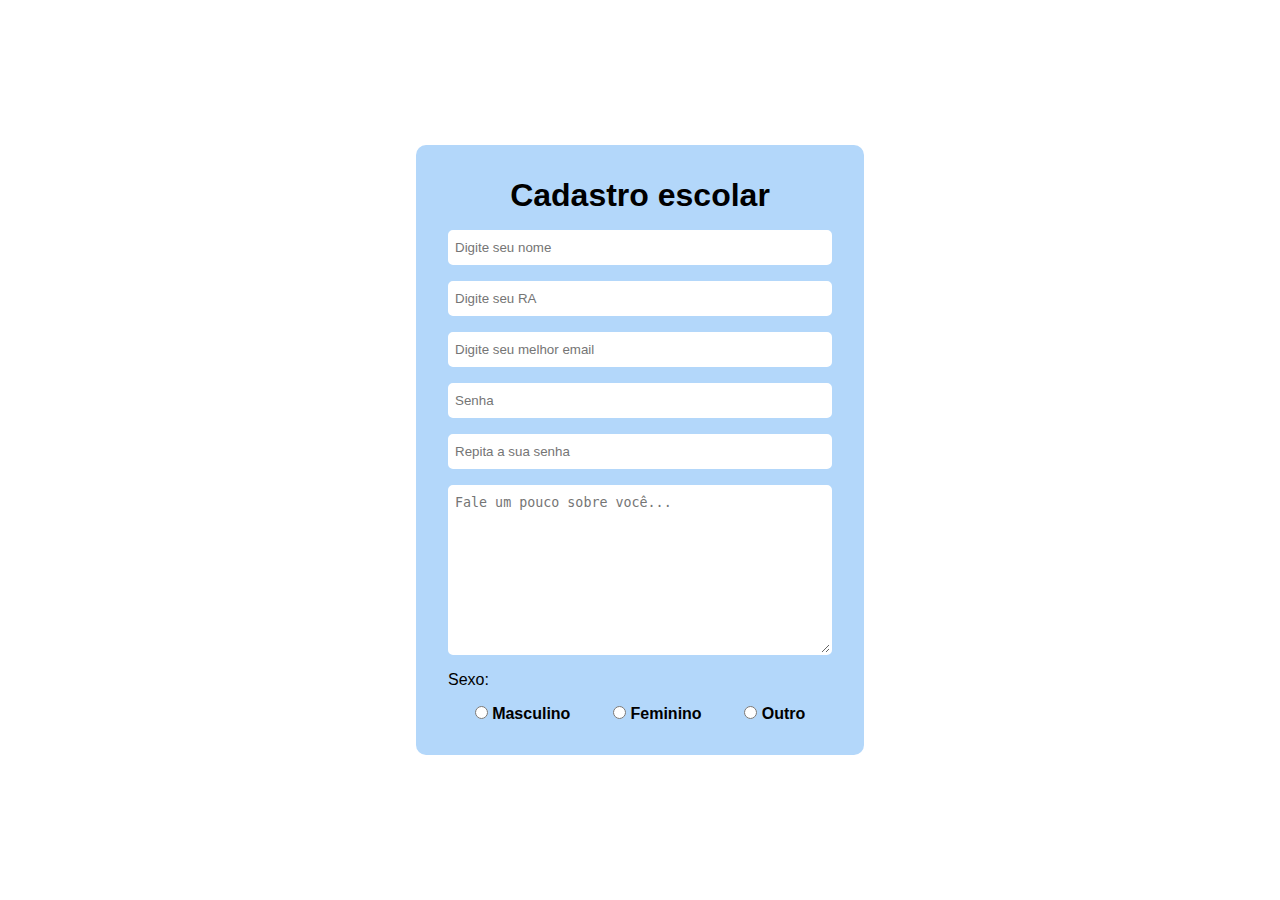
==== index.html @ 00570da3 "r" ====
<!DOCTYPE html>
<html lang="en">

<head>
    <meta charset="UTF-8">
    <meta http-equiv="X-UA-Compatible" content="IE=edge">
    <meta name="viewport" content="width=device-width, initial-scale=1.0">
    <link rel="stylesheet" href="form.css">
    <title>Cadastro escolar</title>
</head>

<body>
    <div class="content">
        <h1>Cadastro escolar</h1>
        <form id="form">
            <div>
                <input type="text" placeholder="Digite seu nome" class="inputs required" oninput="nameValidate()">
                <span class="span-required">Nome deve ter no mínimo 3 caracteres.</span>
            </div>
            <div>
                <input type="email" placeholder="Digite seu RA" class="inputs required"
                    oninput="emailValidate()">
                <span class="span-required">Seu RA deve conter 13 caracteres.</span>
            </div>
            <div>
                <input type="email" placeholder="Digite seu melhor email" class="inputs required"
                    oninput="emailValidate()">
                <span class="span-required">Digite um email válido.</span>
            </div>
            <div>
                <input type="password" placeholder="Senha" class="inputs required" oninput="mainPasswordValidate()">
                <span class="span-required">Digite uma senha com no mínimo 8 caracteres.</span>
            </div>
            <div>
                <input type="password" placeholder="Repita a sua senha" class="inputs required"
                    oninput="comparePassword()">
                <span class="span-required">Senhas devem ser compatíveis.</span>
            </div>
            <textarea class="inputs" name="descricao" id="descricao" cols="25" rows="10"
                placeholder="Fale um pouco sobre você..."></textarea>
            <p>Sexo:</p>
            <div class="box-select">
                <div>
                    <input type="radio" id="m" value="m" name="sexo">
                    <label for="m">Masculino</label>
                </div>
                <div>
                    <input type="radio" id="f" value="f" name="sexo">
                    <label for="f">Feminino</label>
                </div>
                <div>
                    <input type="radio" id="o" value="o" name="sexo">
                    <label for="o">Outro</label>
                </div>
            </div>
            
</body>
<script type="text/javascript" src="form.js"></script>

</html>
---- form.css ----
:root {
    --color-titulo: rgb(0, 0, 0);
    --color-erro: #ff0000;
    --color-campo: rgb(255, 255, 255);
    --color-formulario: #b3d7fa;
    --color-borda: #000000;
}

* {
    margin: 0;
    padding: 0;
}

body {
    font-family: Arial, Helvetica, sans-serif;
    background-color: var(--color-campo);
    color: var(--color-titulo);
    display: flex;
    justify-content: center;
    align-items: center;
    height: 100vh;
    background-color: white;
}

.content {
    background-color: var(--color-formulario);
    padding: 2rem;
    border-radius: 10px;
    min-width: 30%;
    overflow: auto;
}

h1 {
    margin-bottom: 1rem;
    text-align: center;
}

.content form {
    display: flex;
    flex-direction: column;
    gap: 1rem;
}

.span-required {
    font-size: 12px;
    margin: 3px 0 0 1px;
    color: var(--color-erro);
    display: none;
}

.inputs {
    padding: 8px 5px;
    outline: none;
    border-radius: 5px;
    background-color: var(--color-campo);
    border: 2px solid var(--color-campo);
    color: var(--color-titulo);
    width: 100%;
    box-sizing: border-box;
    transition: .3s;
}

.inputs:focus {
    border-color: var(--color-borda);
}

.box-select {
    display: flex;
    justify-content: space-evenly;
    font-weight: bold;
    gap: 1rem;
}

button[type="submit"] {
    padding: 1rem;
    font-size: 1rem;
    outline: none;
    border: none;
    border-radius: 5px;
    margin-top: 1rem;
    background-color: rgba(0, 0, 0, 0.185);
    color: var(--color-titulo);
    cursor: pointer;
    transition: .3s;
}

button[type="submit"]:hover {
    background-color: #a6acb3;
}

@media screen and (max-width: 576px) {
    .box-select {
        flex-direction: column;
        gap: 5px;
    }
}
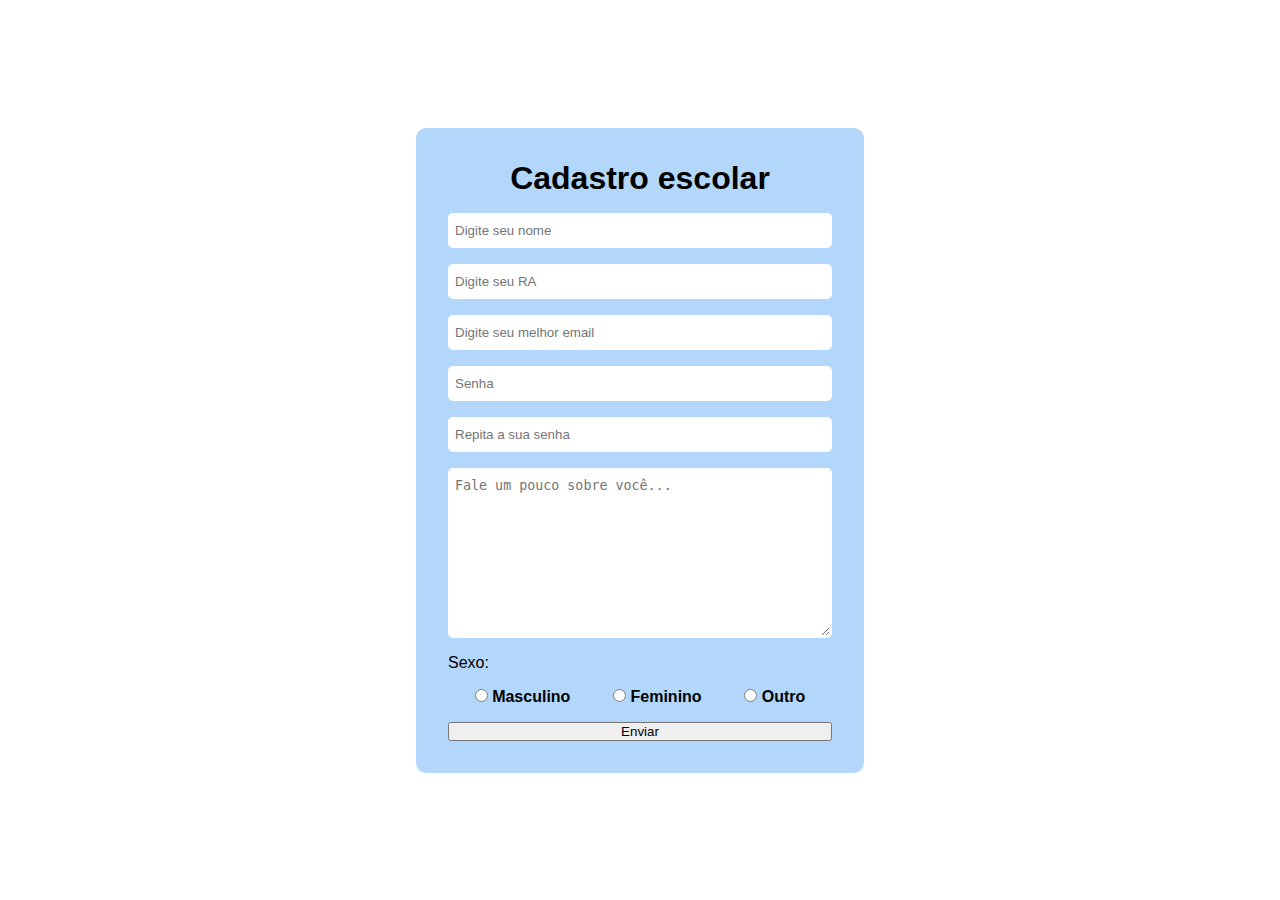
==== commit 409b2a53: "r" ====
--- a/index.html
+++ b/index.html
@@ -53,7 +53,7 @@
                     <label for="o">Outro</label>
                 </div>
             </div>
-            
+            <button type="submmit">Enviar</button>
 </body>
 <script type="text/javascript" src="form.js"></script>
 
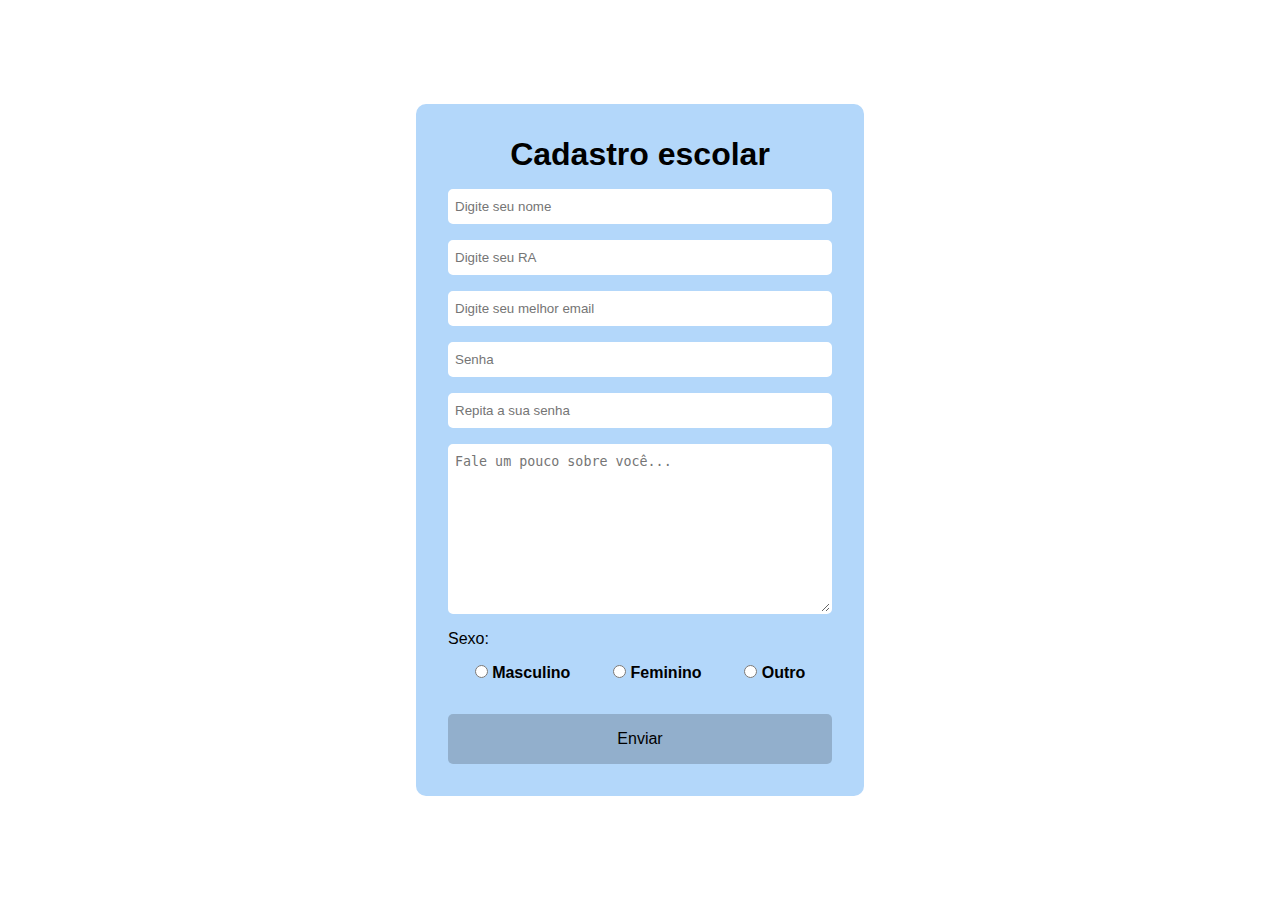
==== commit 4c8a3c75: "r" ====
--- a/index.html
+++ b/index.html
@@ -18,8 +18,8 @@
                 <span class="span-required">Nome deve ter no mínimo 3 caracteres.</span>
             </div>
             <div>
-                <input type="email" placeholder="Digite seu RA" class="inputs required"
-                    oninput="emailValidate()">
+                <input type="text" placeholder="Digite seu RA" class="inputs required"
+                    oninput="raValidate()">
                 <span class="span-required">Seu RA deve conter 13 caracteres.</span>
             </div>
             <div>
@@ -53,7 +53,7 @@
                     <label for="o">Outro</label>
                 </div>
             </div>
-            <button type="submmit">Enviar</button>
+            <button type="submit">Enviar</button>
 </body>
 <script type="text/javascript" src="form.js"></script>
 
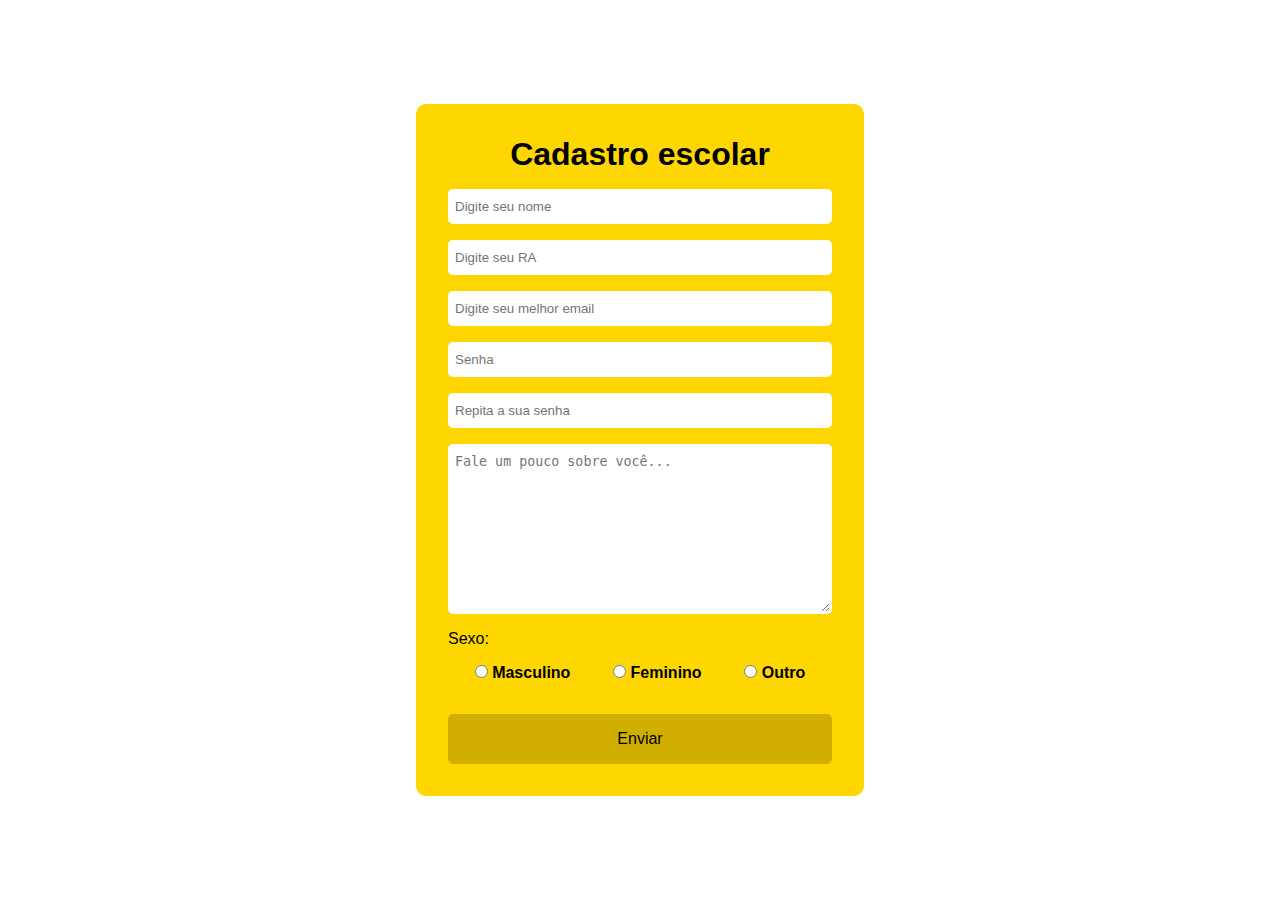
==== commit 5d2cb85f: "r" ====
--- a/index.html
+++ b/index.html
@@ -18,8 +18,7 @@
                 <span class="span-required">Nome deve ter no mínimo 3 caracteres.</span>
             </div>
             <div>
-                <input type="text" placeholder="Digite seu RA" class="inputs required"
-                    oninput="raValidate()">
+                <input type="text" placeholder="Digite seu RA" class="inputs required" oninput="raValidate()">
                 <span class="span-required">Seu RA deve conter 13 caracteres.</span>
             </div>
             <div>
@@ -43,6 +42,7 @@
                 <div>
                     <input type="radio" id="m" value="m" name="sexo">
                     <label for="m">Masculino</label>
+                    
                 </div>
                 <div>
                     <input type="radio" id="f" value="f" name="sexo">
@@ -53,7 +53,9 @@
                     <label for="o">Outro</label>
                 </div>
             </div>
+
             <button type="submit">Enviar</button>
+
 </body>
 <script type="text/javascript" src="form.js"></script>
 
--- a/form.css
+++ b/form.css
@@ -2,7 +2,7 @@
     --color-titulo: rgb(0, 0, 0);
     --color-erro: #ff0000;
     --color-campo: rgb(255, 255, 255);
-    --color-formulario: #b3d7fa;
+    --color-formulario: gold;
     --color-borda: #000000;
 }
 
